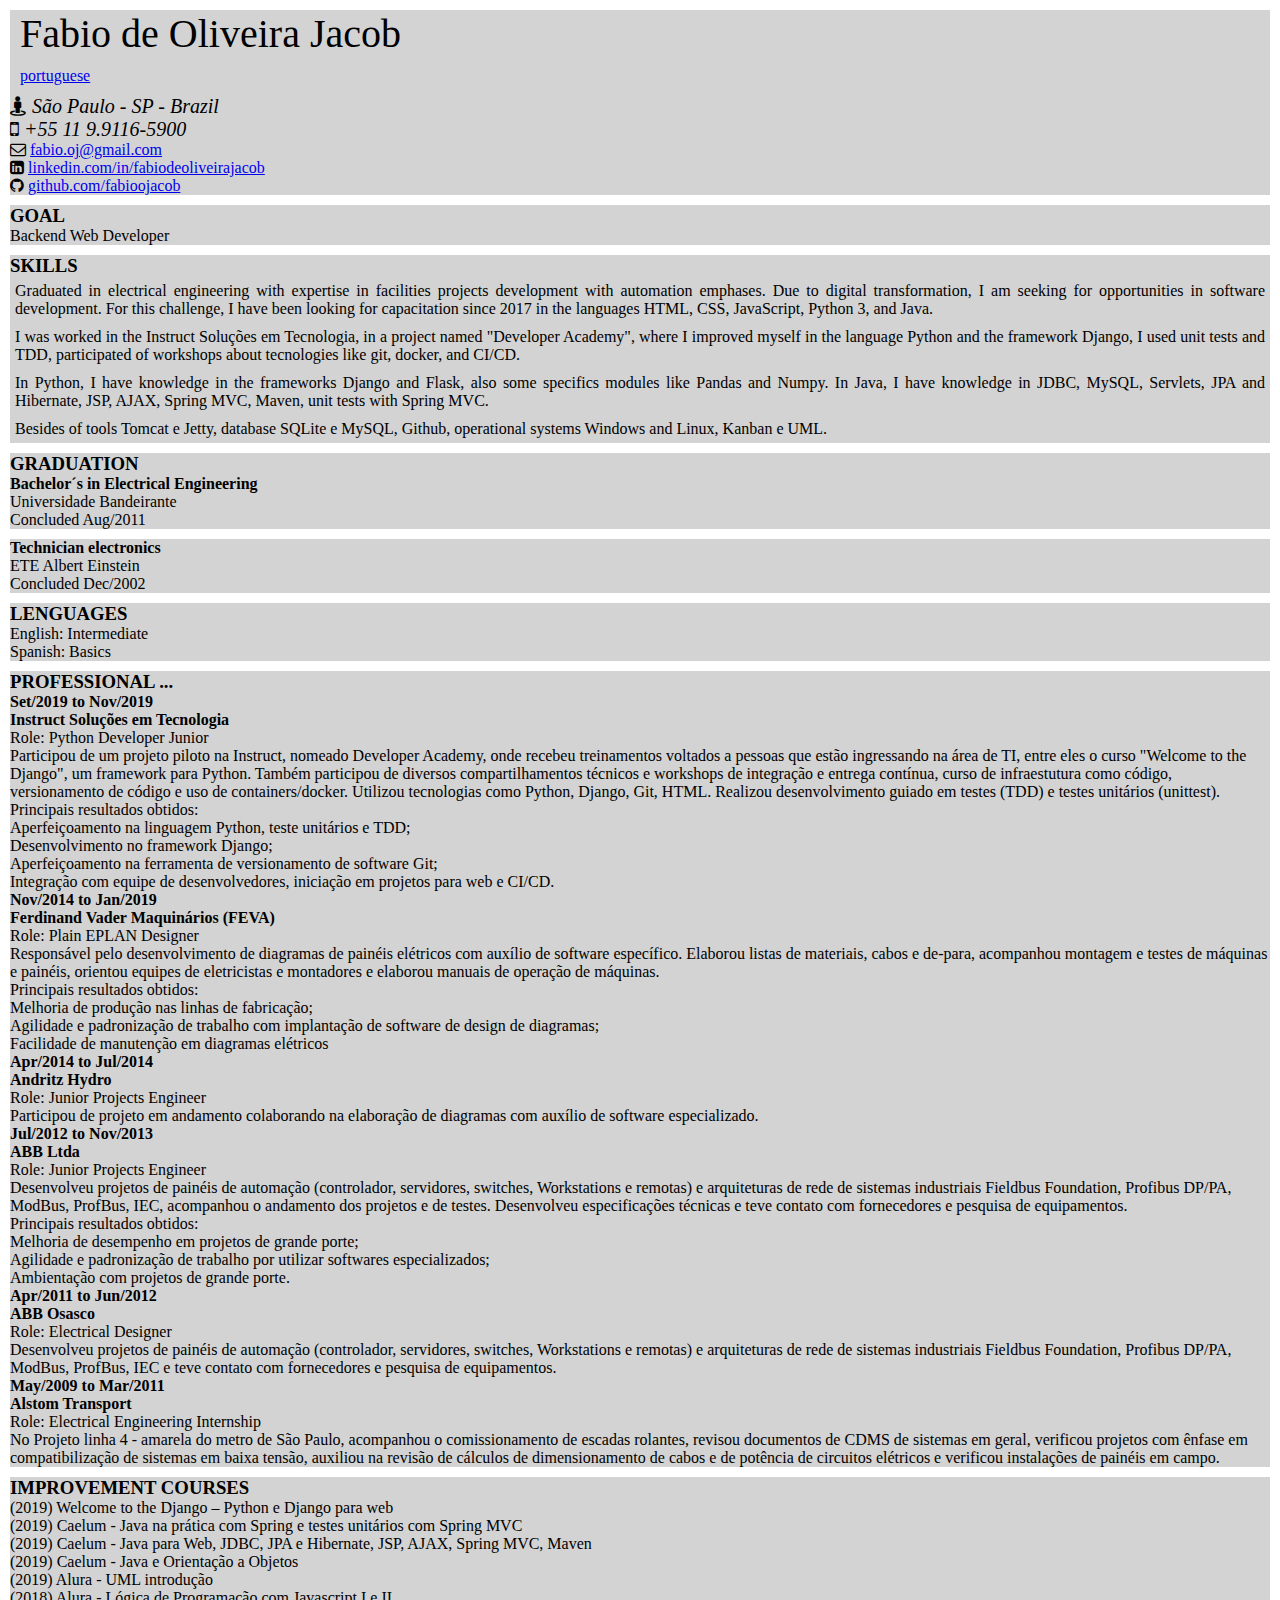
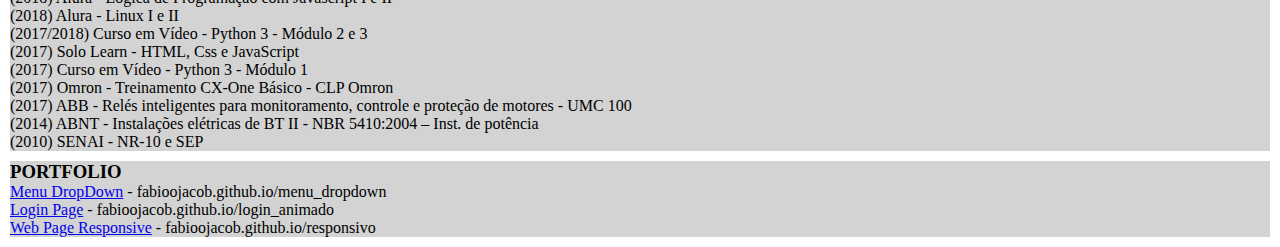
==== index2.html @ 61359fdf "adição de index em ingles e link para alternar entre portugues/ingles." ====
<!DOCTYPE html>
<html>
<head>
	<title>Fabio de Oliveira Jacob</title>
	<link rel="stylesheet" type="text/css" href="./style.css">
	<link rel="stylesheet" href="https://cdnjs.cloudflare.com/ajax/libs/font-awesome/4.7.0/css/font-awesome.min.css">

</head>
<body>
	<div>
		<div class="info">
			<div id="nome">Fabio de Oliveira Jacob</div>
			<div class="idioma">
				<a href="index.html">portuguese</a>
			</div>
			<ul>
				<li id="cidade"><i class="fa fa-street-view"></i> São Paulo - SP - Brazil</li>
				<li id="telefone"><i class="fa fa-mobile"></i> +55 11 9.9116-5900</li>
				<li id="email"><i class="fa fa-envelope-o"></i>
					<a href="mailto:fabio.oj@gmail.com">fabio.oj@gmail.com</a></li>
				<li id="linkedin"><i class="fa fa-linkedin-square"></i>
					<a href="http://linkedin.com/in/fabiodeoliveirajacob">
						linkedin.com/in/fabiodeoliveirajacob</a></li>
				<li id="github"><i class="fa fa-github"></i>
					<a href="http://github.com/fabioojacob">github.com/fabioojacob</a></li>
			</ul>

		</div>


		<div id="objetivo">
			<h3>GOAL</h3>

			<p>Backend Web Developer</p>

		</div>

		<div id="habilidades">
			<h3>SKILLS</h3>

			<p class="sintese">
				Graduated in electrical engineering with expertise in facilities projects development with automation emphases. Due to digital transformation, I am seeking for opportunities in software development. For this challenge, I have been looking for capacitation since 2017 in the languages HTML, CSS, JavaScript, Python 3, and Java.
			</p>

			<p class="sintese">
				I was worked in the Instruct Soluções em Tecnologia, in a project named "Developer Academy", where I improved myself in the language Python and the framework Django, I used unit tests and TDD, participated of workshops about tecnologies like git, docker, and CI/CD.
			</p>

			<p class="sintese">
				In Python, I have knowledge in the frameworks Django and Flask, also some specifics modules like Pandas and Numpy. In Java, I have knowledge in JDBC, MySQL, Servlets, JPA and Hibernate, JSP, AJAX, Spring MVC, Maven, unit tests with Spring MVC.
			</p>
			<p class="sintese">
				Besides of tools Tomcat e Jetty, database SQLite e MySQL, Github, operational systems Windows and Linux, Kanban e UML.
			</p>

		</div>

		<div id="formacao">
			<h3>GRADUATION</h3>

			<h4><strong>Bachelor´s in Electrical Engineering</strong></h4>
			<p>Universidade Bandeirante</p>
			<p>Concluded Aug/2011</p>
		</div>

		<div>
			<h4><strong>Technician electronics</strong></h4>
			<p>ETE Albert Einstein</p>
			<p>Concluded Dec/2002</p>

		</div>
		<div id="idiomas">
			<h3>LENGUAGES</h3>

			<p>English: Intermediate</p>
			<p>Spanish: Basics</p>
		</div>

		<div id="historico">
			<h3>PROFESSIONAL ...</h3>

			<p><strong>Set/2019 to Nov/2019</strong></p>
			<p><strong>Instruct Soluções em Tecnologia</strong></p>
			<p class="cargo">Role: Python Developer Junior</p>
			<p class="descricao">
				Participou de um projeto piloto na Instruct, nomeado Developer Academy,
				onde recebeu treinamentos voltados a pessoas que estão ingressando na
				área de TI, entre eles o curso "Welcome to the Django", um framework
				para Python. Também participou de diversos compartilhamentos técnicos e
				workshops de integração e entrega contínua, curso de infraestutura como
				código, versionamento de código e	uso de containers/docker. Utilizou
				tecnologias como Python, Django, Git, HTML. Realizou desenvolvimento
				guiado em testes (TDD) e testes unitários (unittest).
			</p>

			<p class="obtidos">Principais resultados obtidos:</p>
			<p>
				<ul class="resultados">
					<li>Aperfeiçoamento na linguagem Python, teste unitários e TDD;</li>
					<li>Desenvolvimento no framework Django;</li>
					<li>Aperfeiçoamento na ferramenta de versionamento de software Git;</li>
					<li>Integração com equipe de desenvolvedores, iniciação em projetos
					 para web e CI/CD.</li>
				</ul>
			</p>

			<p><strong>Nov/2014 to Jan/2019</strong></p>
			<p><strong>Ferdinand Vader Maquinários (FEVA)</strong></p>
			<p class="cargo">Role: Plain EPLAN Designer</p>
			<p class="descricao">
				Responsável pelo desenvolvimento de diagramas de painéis elétricos com
				auxílio de software específico. Elaborou listas de materiais, cabos e
				de-para, acompanhou montagem e testes de máquinas e painéis, orientou
				equipes de eletricistas e montadores e elaborou manuais de operação de
				máquinas.
			</p>

			<p class="obtidos">Principais resultados obtidos:</p>
			<p>
				<ul class="resultados">
					<li>Melhoria de produção nas linhas de fabricação;</li>
					<li>Agilidade e padronização de trabalho com implantação de software de
					design de diagramas;</li>
					<li>Facilidade de manutenção em diagramas elétricos</li>
				</ul>
			</p>

			<p><strong>Apr/2014 to Jul/2014</strong></p>
			<p><strong>Andritz Hydro</strong></p>
			<p class="cargo">Role: Junior Projects Engineer</p>
			<p class="descricao">
				Participou de projeto em andamento colaborando na elaboração de diagramas
				com auxílio de software especializado.
			</p>
			<ul class="resultados"></ul>

			<p><strong>Jul/2012 to Nov/2013</strong></p>
			<p><strong>ABB Ltda</strong></p>
			<p class="cargo">Role: Junior Projects Engineer</p>
			<p class="descricao">
				Desenvolveu projetos de painéis de automação (controlador, servidores,
				switches, Workstations e remotas) e arquiteturas de rede de sistemas
				industriais Fieldbus Foundation, Profibus DP/PA, ModBus, ProfBus, IEC,
				acompanhou o andamento dos projetos e de testes. Desenvolveu especificações
				técnicas e teve contato com fornecedores e pesquisa de equipamentos.
			</p>

			<p class="obtidos">Principais resultados obtidos:</p>
			<p>
				<ul class="resultados">
					<li>Melhoria de desempenho em projetos de grande porte;</li>
					<li>Agilidade e padronização de trabalho por utilizar softwares especializados;</li>
					<li>Ambientação com projetos de grande porte.</li>
				</ul>
			</p>

			<p><strong>Apr/2011 to Jun/2012</strong></p>
			<p><strong>ABB Osasco</strong></p>
			<p class="cargo">Role: Electrical Designer</p>
			<p class="descricao">
				Desenvolveu projetos de painéis de automação (controlador, servidores,
				switches, Workstations e remotas) e arquiteturas de rede de sistemas industriais
				Fieldbus Foundation, Profibus DP/PA, ModBus, ProfBus, IEC e teve contato com
				fornecedores e pesquisa de equipamentos.
			</p>
			<ul class="resultados"></ul>

			<p><strong>May/2009 to Mar/2011</strong></p>
			<p><strong>Alstom Transport</strong></p>
			<p class="cargo">Role: Electrical Engineering Internship</p>
			<p class="descricao">
				No Projeto linha 4 - amarela do metro de São Paulo, acompanhou o
				comissionamento de escadas rolantes, revisou documentos de
				CDMS de sistemas em geral, verificou projetos com ênfase em compatibilização
				de sistemas em baixa tensão, auxiliou na revisão de cálculos de
				dimensionamento de cabos e de potência de circuitos elétricos e verificou
				instalações de painéis em campo.
			</p>
			<ul class="resultados"></ul>
		</div>


		<div id="cusros">
			<h3>IMPROVEMENT COURSES</h3>

			<p>
				(2019) Welcome to the Django – Python e Django para web <br>
				(2019) Caelum - Java na prática com Spring e testes unitários com Spring
				MVC<br>
				(2019) Caelum - Java para Web, JDBC, JPA e Hibernate, JSP, AJAX, Spring
				MVC, Maven <br>
				(2019) Caelum - Java e Orientação a Objetos <br>
				(2019) Alura - UML introdução <br>
				(2018) Alura - Lógica de Programação com Javascript I e II <br>
				(2018) Alura - Linux I e II <br>
				(2017/2018) Curso em Vídeo - Python 3 - Módulo 2 e 3 <br>
				(2017) Solo Learn - HTML, Css e JavaScript <br>
				(2017) Curso em Vídeo - Python 3 - Módulo 1 <br>
				(2017) Omron - Treinamento CX-One Básico - CLP Omron <br>
				(2017) ABB - Relés inteligentes para monitoramento, controle e proteção de
				motores - UMC 100 <br>
				(2014) ABNT - Instalações elétricas de BT II - NBR 5410:2004 – Inst. de
				potência <br>
				(2010) SENAI - NR-10 e SEP

			</p>

		</div>

		<div class="portifolio">
			<h3>PORTFOLIO</h3>

			<p><a href="http://fabioojacob.github.io/menu_dropdown">Menu DropDown</a>
			 - fabioojacob.github.io/menu_dropdown</p>
			<p><a href="http://fabioojacob.github.io/login_animado">Login Page</a>
			 - fabioojacob.github.io/login_animado</p>
			<p><a href="http://fabioojacob.github.io/responsivo">Web Page Responsive</a>
			 - fabioojacob.github.io/responsivo</p>

		</div>
	</div>
</body>
</html>
---- style.css ----
* {
	margin: 0;
	padding: 0;
	font-family: tahoma;
}


div div {
	margin: 10px;
	/*padding: 20px 50px 20px 50px;*/
	background: lightgrey;
}

#nome {
	font-size: 40px;
}

#cidade {
	font-style: italic;
	font-size: 20px;
}

#telefone {
	font-style: italic;
	font-size: 20px;
}

#habilidades p {
	padding: 5px;
	text-align: justify;
}
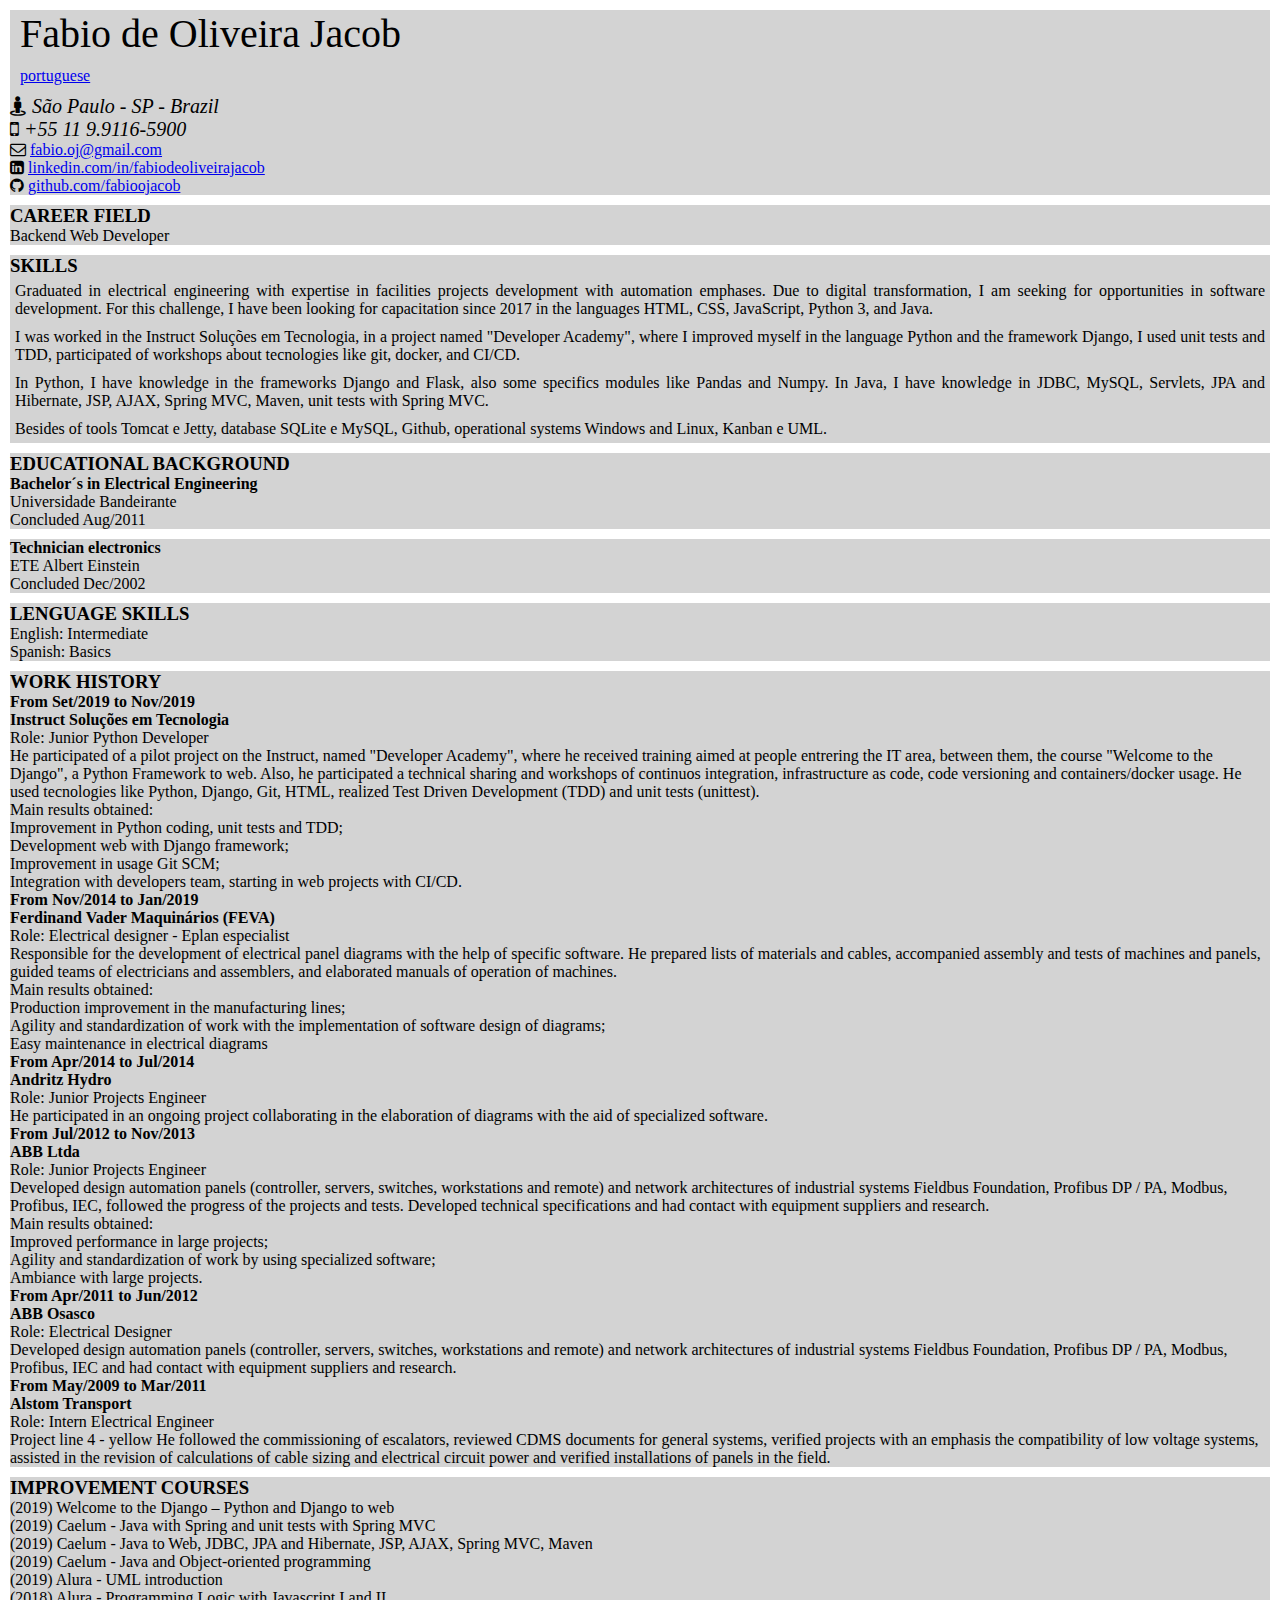
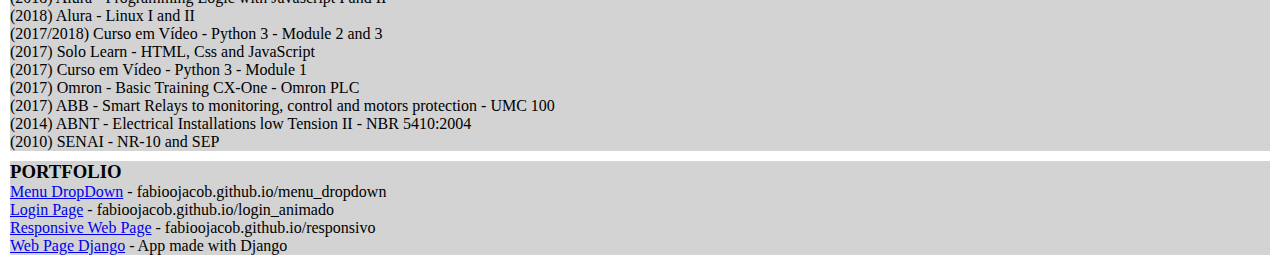
==== commit cd2cbfe5: "Concluido tradução do arquivo index2.html, excluido arquivo english.html" ====
--- a/index2.html
+++ b/index2.html
@@ -29,7 +29,7 @@
 
 
 		<div id="objetivo">
-			<h3>GOAL</h3>
+			<h3>CAREER FIELD</h3>
 
 			<p>Backend Web Developer</p>
 
@@ -56,7 +56,7 @@
 		</div>
 
 		<div id="formacao">
-			<h3>GRADUATION</h3>
+			<h3>EDUCATIONAL BACKGROUND</h3>
 
 			<h4><strong>Bachelor´s in Electrical Engineering</strong></h4>
 			<p>Universidade Bandeirante</p>
@@ -70,111 +70,108 @@
 
 		</div>
 		<div id="idiomas">
-			<h3>LENGUAGES</h3>
+			<h3>LENGUAGE SKILLS</h3>
 
 			<p>English: Intermediate</p>
 			<p>Spanish: Basics</p>
 		</div>
 
 		<div id="historico">
-			<h3>PROFESSIONAL ...</h3>
-
-			<p><strong>Set/2019 to Nov/2019</strong></p>
+			<h3>WORK HISTORY</h3>
+
+			<p><strong>From Set/2019 to Nov/2019</strong></p>
 			<p><strong>Instruct Soluções em Tecnologia</strong></p>
-			<p class="cargo">Role: Python Developer Junior</p>
-			<p class="descricao">
-				Participou de um projeto piloto na Instruct, nomeado Developer Academy,
-				onde recebeu treinamentos voltados a pessoas que estão ingressando na
-				área de TI, entre eles o curso "Welcome to the Django", um framework
-				para Python. Também participou de diversos compartilhamentos técnicos e
-				workshops de integração e entrega contínua, curso de infraestutura como
-				código, versionamento de código e	uso de containers/docker. Utilizou
-				tecnologias como Python, Django, Git, HTML. Realizou desenvolvimento
-				guiado em testes (TDD) e testes unitários (unittest).
-			</p>
-
-			<p class="obtidos">Principais resultados obtidos:</p>
+			<p class="cargo">Role: Junior Python Developer</p>
+			<p class="descricao">
+				He participated of a pilot project on the Instruct, named "Developer Academy",
+        where he received training aimed at people entrering the IT area, between
+        them, the course "Welcome to the Django", a Python Framework to web. Also,
+        he participated a technical sharing and workshops of continuos integration,
+        infrastructure as code, code versioning and containers/docker usage. He
+        used tecnologies like Python, Django, Git, HTML, realized Test Driven
+        Development (TDD) and unit tests (unittest).
+			</p>
+
+			<p class="obtidos">Main results obtained:</p>
 			<p>
 				<ul class="resultados">
-					<li>Aperfeiçoamento na linguagem Python, teste unitários e TDD;</li>
-					<li>Desenvolvimento no framework Django;</li>
-					<li>Aperfeiçoamento na ferramenta de versionamento de software Git;</li>
-					<li>Integração com equipe de desenvolvedores, iniciação em projetos
-					 para web e CI/CD.</li>
+					<li>Improvement in Python coding, unit tests and TDD;</li>
+					<li>Development web with Django framework;</li>
+					<li>Improvement in usage Git SCM;</li>
+					<li>Integration with developers team, starting in web projects with CI/CD.</li>
 				</ul>
 			</p>
 
-			<p><strong>Nov/2014 to Jan/2019</strong></p>
+			<p><strong>From Nov/2014 to Jan/2019</strong></p>
 			<p><strong>Ferdinand Vader Maquinários (FEVA)</strong></p>
-			<p class="cargo">Role: Plain EPLAN Designer</p>
-			<p class="descricao">
-				Responsável pelo desenvolvimento de diagramas de painéis elétricos com
-				auxílio de software específico. Elaborou listas de materiais, cabos e
-				de-para, acompanhou montagem e testes de máquinas e painéis, orientou
-				equipes de eletricistas e montadores e elaborou manuais de operação de
-				máquinas.
-			</p>
-
-			<p class="obtidos">Principais resultados obtidos:</p>
+			<p class="cargo">Role: Electrical designer - Eplan especialist</p>
+			<p class="descricao">
+        Responsible for the development of electrical panel diagrams with the
+        help of specific software. He prepared lists of materials and cables,
+        accompanied assembly and tests of machines and panels, guided teams of
+        electricians and assemblers, and elaborated manuals of operation of
+        machines.
+			</p>
+
+			<p class="obtidos">Main results obtained:</p>
 			<p>
 				<ul class="resultados">
-					<li>Melhoria de produção nas linhas de fabricação;</li>
-					<li>Agilidade e padronização de trabalho com implantação de software de
-					design de diagramas;</li>
-					<li>Facilidade de manutenção em diagramas elétricos</li>
+					<li>Production improvement in the manufacturing lines;</li>
+					<li>Agility and standardization of work with the implementation of software
+          design of diagrams;</li>
+					<li>Easy maintenance in electrical diagrams</li>
 				</ul>
 			</p>
 
-			<p><strong>Apr/2014 to Jul/2014</strong></p>
+			<p><strong>From Apr/2014 to Jul/2014</strong></p>
 			<p><strong>Andritz Hydro</strong></p>
 			<p class="cargo">Role: Junior Projects Engineer</p>
 			<p class="descricao">
-				Participou de projeto em andamento colaborando na elaboração de diagramas
-				com auxílio de software especializado.
+				He participated in an ongoing project collaborating in the elaboration of
+        diagrams with the aid of specialized software.
 			</p>
 			<ul class="resultados"></ul>
 
-			<p><strong>Jul/2012 to Nov/2013</strong></p>
+			<p><strong>From Jul/2012 to Nov/2013</strong></p>
 			<p><strong>ABB Ltda</strong></p>
 			<p class="cargo">Role: Junior Projects Engineer</p>
 			<p class="descricao">
-				Desenvolveu projetos de painéis de automação (controlador, servidores,
-				switches, Workstations e remotas) e arquiteturas de rede de sistemas
-				industriais Fieldbus Foundation, Profibus DP/PA, ModBus, ProfBus, IEC,
-				acompanhou o andamento dos projetos e de testes. Desenvolveu especificações
-				técnicas e teve contato com fornecedores e pesquisa de equipamentos.
-			</p>
-
-			<p class="obtidos">Principais resultados obtidos:</p>
+        Developed design automation panels (controller, servers, switches, workstations
+        and remote) and network architectures of industrial systems Fieldbus Foundation,
+        Profibus DP / PA, Modbus, Profibus, IEC, followed the progress of the projects
+        and tests. Developed technical specifications and had contact with equipment
+        suppliers and research.
+			</p>
+
+			<p class="obtidos">Main results obtained:</p>
 			<p>
 				<ul class="resultados">
-					<li>Melhoria de desempenho em projetos de grande porte;</li>
-					<li>Agilidade e padronização de trabalho por utilizar softwares especializados;</li>
-					<li>Ambientação com projetos de grande porte.</li>
+					<li>Improved performance in large projects;</li>
+					<li>Agility and standardization of work by using specialized software;</li>
+					<li>Ambiance with large projects.</li>
 				</ul>
 			</p>
 
-			<p><strong>Apr/2011 to Jun/2012</strong></p>
+			<p><strong>From Apr/2011 to Jun/2012</strong></p>
 			<p><strong>ABB Osasco</strong></p>
 			<p class="cargo">Role: Electrical Designer</p>
 			<p class="descricao">
-				Desenvolveu projetos de painéis de automação (controlador, servidores,
-				switches, Workstations e remotas) e arquiteturas de rede de sistemas industriais
-				Fieldbus Foundation, Profibus DP/PA, ModBus, ProfBus, IEC e teve contato com
-				fornecedores e pesquisa de equipamentos.
+				Developed design automation panels (controller, servers, switches, workstations
+        and remote) and network architectures of industrial systems Fieldbus Foundation,
+        Profibus DP / PA, Modbus, Profibus, IEC and had contact with equipment suppliers
+        and research.
 			</p>
 			<ul class="resultados"></ul>
 
-			<p><strong>May/2009 to Mar/2011</strong></p>
+			<p><strong>From May/2009 to Mar/2011</strong></p>
 			<p><strong>Alstom Transport</strong></p>
-			<p class="cargo">Role: Electrical Engineering Internship</p>
-			<p class="descricao">
-				No Projeto linha 4 - amarela do metro de São Paulo, acompanhou o
-				comissionamento de escadas rolantes, revisou documentos de
-				CDMS de sistemas em geral, verificou projetos com ênfase em compatibilização
-				de sistemas em baixa tensão, auxiliou na revisão de cálculos de
-				dimensionamento de cabos e de potência de circuitos elétricos e verificou
-				instalações de painéis em campo.
+			<p class="cargo">Role: Intern Electrical Engineer</p>
+			<p class="descricao">
+				Project line 4 - yellow
+        He followed the commissioning of escalators, reviewed CDMS documents for general
+        systems, verified projects with an emphasis the compatibility of low voltage
+        systems, assisted in the revision of calculations of cable sizing and electrical
+        circuit power and verified installations of panels in the field.
 			</p>
 			<ul class="resultados"></ul>
 		</div>
@@ -184,24 +181,22 @@
 			<h3>IMPROVEMENT COURSES</h3>
 
 			<p>
-				(2019) Welcome to the Django – Python e Django para web <br>
-				(2019) Caelum - Java na prática com Spring e testes unitários com Spring
-				MVC<br>
-				(2019) Caelum - Java para Web, JDBC, JPA e Hibernate, JSP, AJAX, Spring
+				(2019) Welcome to the Django – Python and Django to web <br>
+				(2019) Caelum - Java with Spring and unit tests with Spring	MVC<br>
+				(2019) Caelum - Java to Web, JDBC, JPA and Hibernate, JSP, AJAX, Spring
 				MVC, Maven <br>
-				(2019) Caelum - Java e Orientação a Objetos <br>
-				(2019) Alura - UML introdução <br>
-				(2018) Alura - Lógica de Programação com Javascript I e II <br>
-				(2018) Alura - Linux I e II <br>
-				(2017/2018) Curso em Vídeo - Python 3 - Módulo 2 e 3 <br>
-				(2017) Solo Learn - HTML, Css e JavaScript <br>
-				(2017) Curso em Vídeo - Python 3 - Módulo 1 <br>
-				(2017) Omron - Treinamento CX-One Básico - CLP Omron <br>
-				(2017) ABB - Relés inteligentes para monitoramento, controle e proteção de
-				motores - UMC 100 <br>
-				(2014) ABNT - Instalações elétricas de BT II - NBR 5410:2004 – Inst. de
-				potência <br>
-				(2010) SENAI - NR-10 e SEP
+				(2019) Caelum - Java and Object-oriented programming <br>
+				(2019) Alura - UML introduction <br>
+				(2018) Alura - Programming Logic with Javascript I and II <br>
+				(2018) Alura - Linux I and II <br>
+				(2017/2018) Curso em Vídeo - Python 3 - Module 2 and 3 <br>
+				(2017) Solo Learn - HTML, Css and JavaScript <br>
+				(2017) Curso em Vídeo - Python 3 - Module 1 <br>
+				(2017) Omron - Basic Training CX-One - Omron PLC <br>
+				(2017) ABB - Smart Relays to monitoring, control and motors protection
+				 - UMC 100 <br>
+				(2014) ABNT - Electrical Installations low Tension II - NBR 5410:2004 <br>
+				(2010) SENAI - NR-10 and SEP
 
 			</p>
 
@@ -214,8 +209,10 @@
 			 - fabioojacob.github.io/menu_dropdown</p>
 			<p><a href="http://fabioojacob.github.io/login_animado">Login Page</a>
 			 - fabioojacob.github.io/login_animado</p>
-			<p><a href="http://fabioojacob.github.io/responsivo">Web Page Responsive</a>
+			<p><a href="http://fabioojacob.github.io/responsivo">Responsive Web Page</a>
 			 - fabioojacob.github.io/responsivo</p>
+			 <p><a href="https://eventex-fabioj.herokuapp.com/">Web Page Django</a>
+ 			 - App made with Django</p>
 
 		</div>
 	</div>
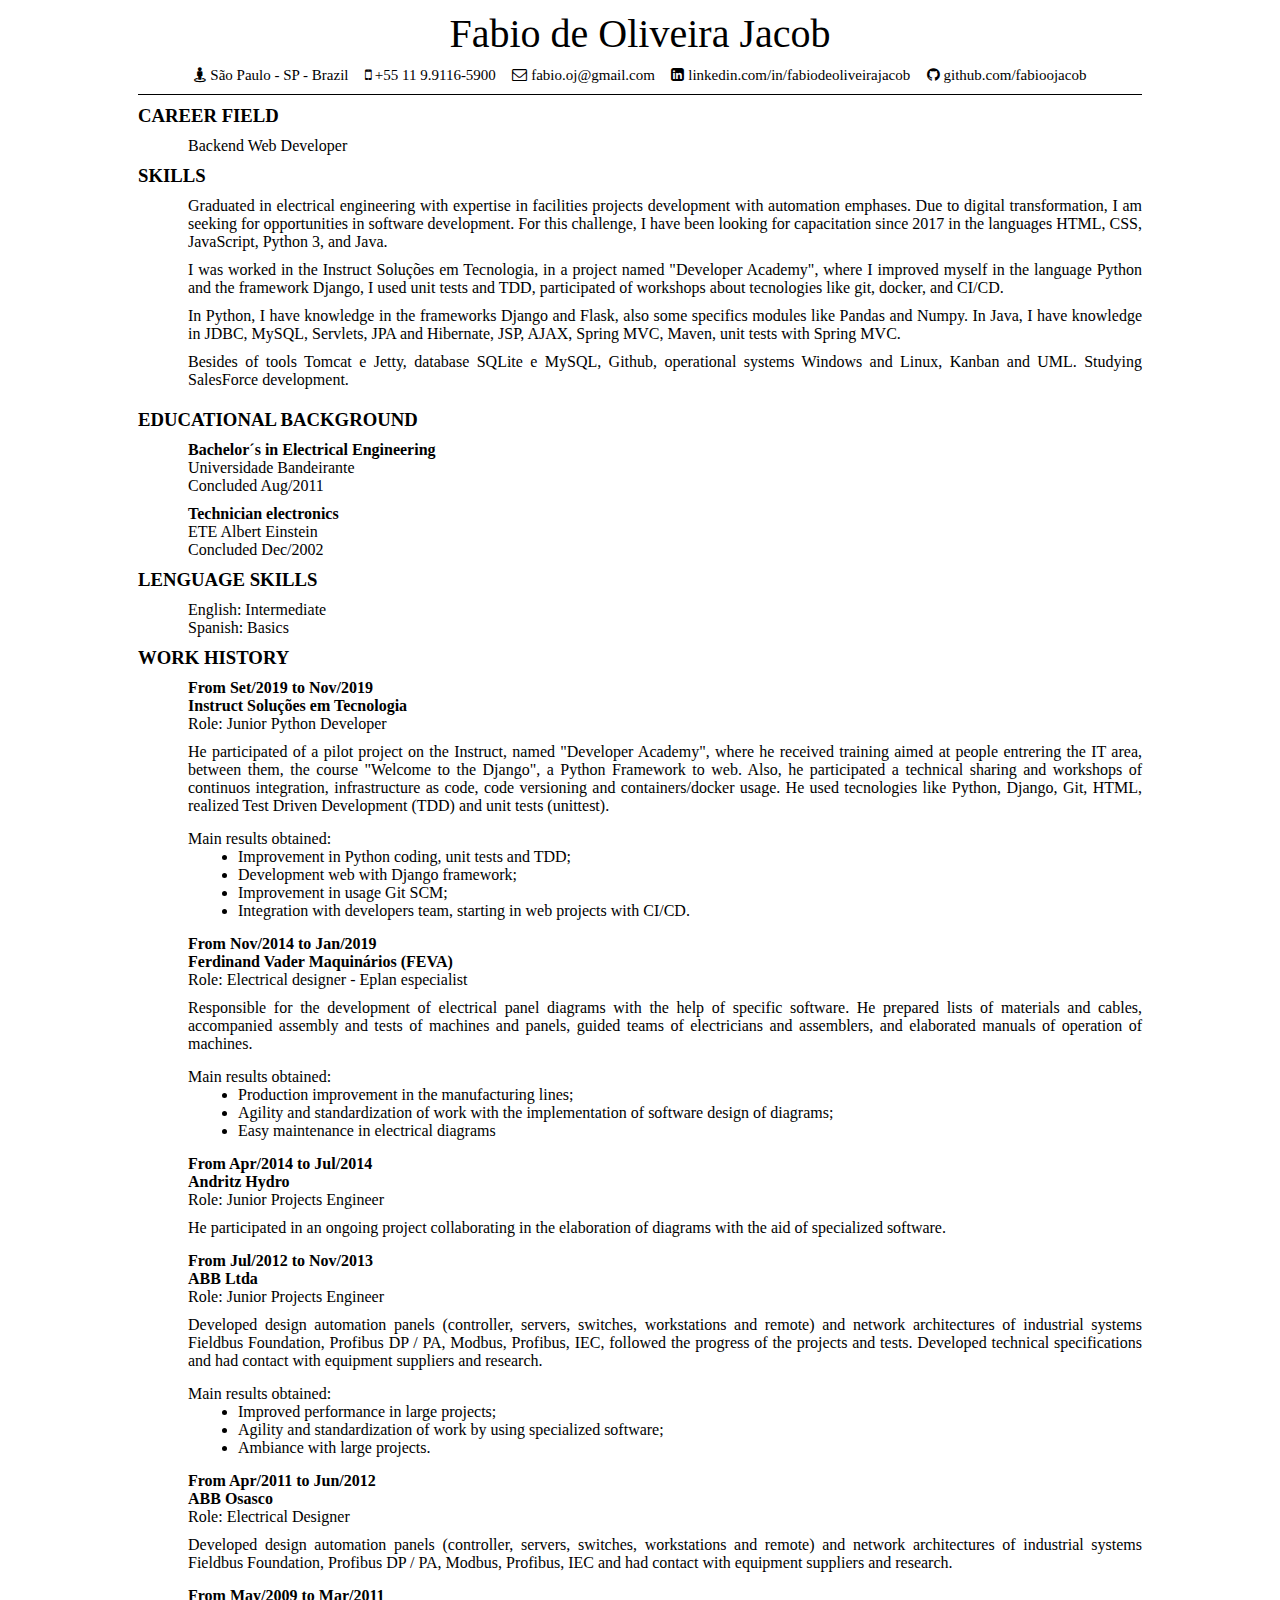
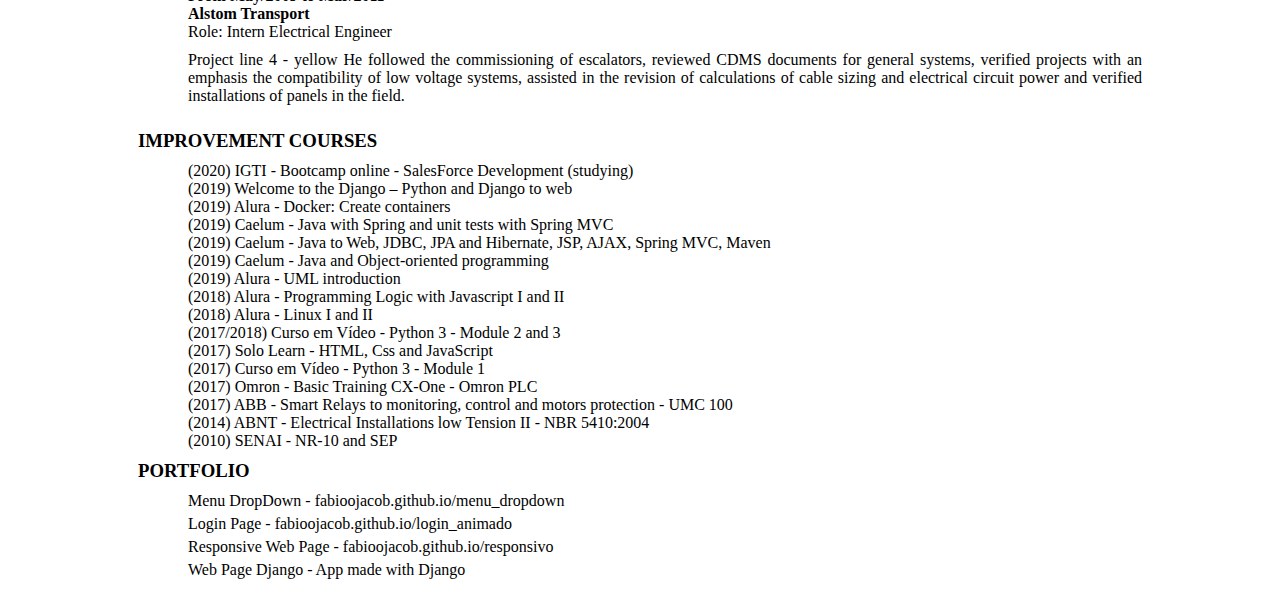
==== commit b80c6a47: "inserido icones de bandeiras para mudar idioma e tooltip." ====
--- a/index2.html
+++ b/index2.html
@@ -4,15 +4,17 @@
 	<title>Fabio de Oliveira Jacob</title>
 	<link rel="stylesheet" type="text/css" href="./style.css">
 	<link rel="stylesheet" href="https://cdnjs.cloudflare.com/ajax/libs/font-awesome/4.7.0/css/font-awesome.min.css">
+	<link href="https://emoji-css.afeld.me/emoji.css" rel="stylesheet">
 
 </head>
 <body>
 	<div>
+		<div class="idioma">
+			<a href="index.html"><i class="em em-flag-br" aria-label="BRAZIL"></i></a>
+			<span class="tooltiptext">Português</span>
+		</div>
 		<div class="info">
 			<div id="nome">Fabio de Oliveira Jacob</div>
-			<div class="idioma">
-				<a href="index.html">portuguese</a>
-			</div>
 			<ul>
 				<li id="cidade"><i class="fa fa-street-view"></i> São Paulo - SP - Brazil</li>
 				<li id="telefone"><i class="fa fa-mobile"></i> +55 11 9.9116-5900</li>
@@ -43,14 +45,22 @@
 			</p>
 
 			<p class="sintese">
-				I was worked in the Instruct Soluções em Tecnologia, in a project named "Developer Academy", where I improved myself in the language Python and the framework Django, I used unit tests and TDD, participated of workshops about tecnologies like git, docker, and CI/CD.
-			</p>
-
-			<p class="sintese">
-				In Python, I have knowledge in the frameworks Django and Flask, also some specifics modules like Pandas and Numpy. In Java, I have knowledge in JDBC, MySQL, Servlets, JPA and Hibernate, JSP, AJAX, Spring MVC, Maven, unit tests with Spring MVC.
-			</p>
-			<p class="sintese">
-				Besides of tools Tomcat e Jetty, database SQLite e MySQL, Github, operational systems Windows and Linux, Kanban e UML.
+				I was worked in the Instruct Soluções em Tecnologia, in a project named
+				"Developer Academy", where I improved myself in the language Python and
+				the framework Django, I used unit tests and TDD, participated of workshops
+				about tecnologies like git, docker, and CI/CD.
+			</p>
+
+			<p class="sintese">
+				In Python, I have knowledge in the frameworks Django and Flask, also some
+				specifics modules like Pandas and Numpy. In Java, I have knowledge in
+				JDBC, MySQL, Servlets, JPA and Hibernate, JSP, AJAX, Spring MVC, Maven,
+				unit tests with Spring MVC.
+			</p>
+			<p class="sintese">
+				Besides of tools Tomcat e Jetty, database SQLite e MySQL, Github,
+				operational systems Windows and Linux, Kanban and UML.  Studying SalesForce
+				development.
 			</p>
 
 		</div>
@@ -181,7 +191,9 @@
 			<h3>IMPROVEMENT COURSES</h3>
 
 			<p>
+				(2020) IGTI - Bootcamp online - SalesForce Development (studying) <br>
 				(2019) Welcome to the Django – Python and Django to web <br>
+				(2019) Alura - Docker: Create containers <br>
 				(2019) Caelum - Java with Spring and unit tests with Spring	MVC<br>
 				(2019) Caelum - Java to Web, JDBC, JPA and Hibernate, JSP, AJAX, Spring
 				MVC, Maven <br>
--- a/style.css
+++ b/style.css
@@ -3,29 +3,70 @@
 	padding: 0;
 	font-family: tahoma;
 }
-
-
+div {
+	margin: 0 10vw 0 10vw;
+}
 div div {
 	margin: 10px;
-	/*padding: 20px 50px 20px 50px;*/
-	background: lightgrey;
+	background: #fff;
 }
-
-#nome {
+div #nome {
 	font-size: 40px;
+	text-align: center;
 }
-
-#cidade {
-	font-style: italic;
-	font-size: 20px;
+div.idioma {
+	float: right;
 }
-
-#telefone {
-	font-style: italic;
-	font-size: 20px;
+.tooltiptext {
+	visibility: hidden;
+	position: absolute;
+	font-size: 10px;
+	top: 9px;
+	right: 8%;
 }
-
-#habilidades p {
-	padding: 5px;
+.idioma:hover .tooltiptext {
+	visibility: visible;
+}
+div div.info ul {
+	padding-bottom: 10px;
+	border-bottom: 1px solid;
+	text-align: center;
+}
+div div.info ul li {
+		display: inline-block;
+		padding: 0 .5vw 0 .5vw;
+}
+div div.info ul,
+div div.info ul li a {
+	text-decoration: none;
+	color: #000;
+	font-size: 15px;
+}
+p.sintese {
+	padding-bottom: 10px;
 	text-align: justify;
 }
+h3, .cargo {
+	padding-bottom: 10px;
+}
+.descricao {
+	text-align: justify;
+}
+p, h4 {
+	padding-left: 50px;
+}
+ul.resultados {
+	padding-left: 100px;
+	padding-bottom: 15px;
+	list-style: disc;
+}
+.obtidos {
+	padding-top: 15px;
+}
+.portifolio a {
+	text-decoration: none;
+	color: #000;
+}
+.portifolio p {
+	padding-bottom: 5px;
+}
